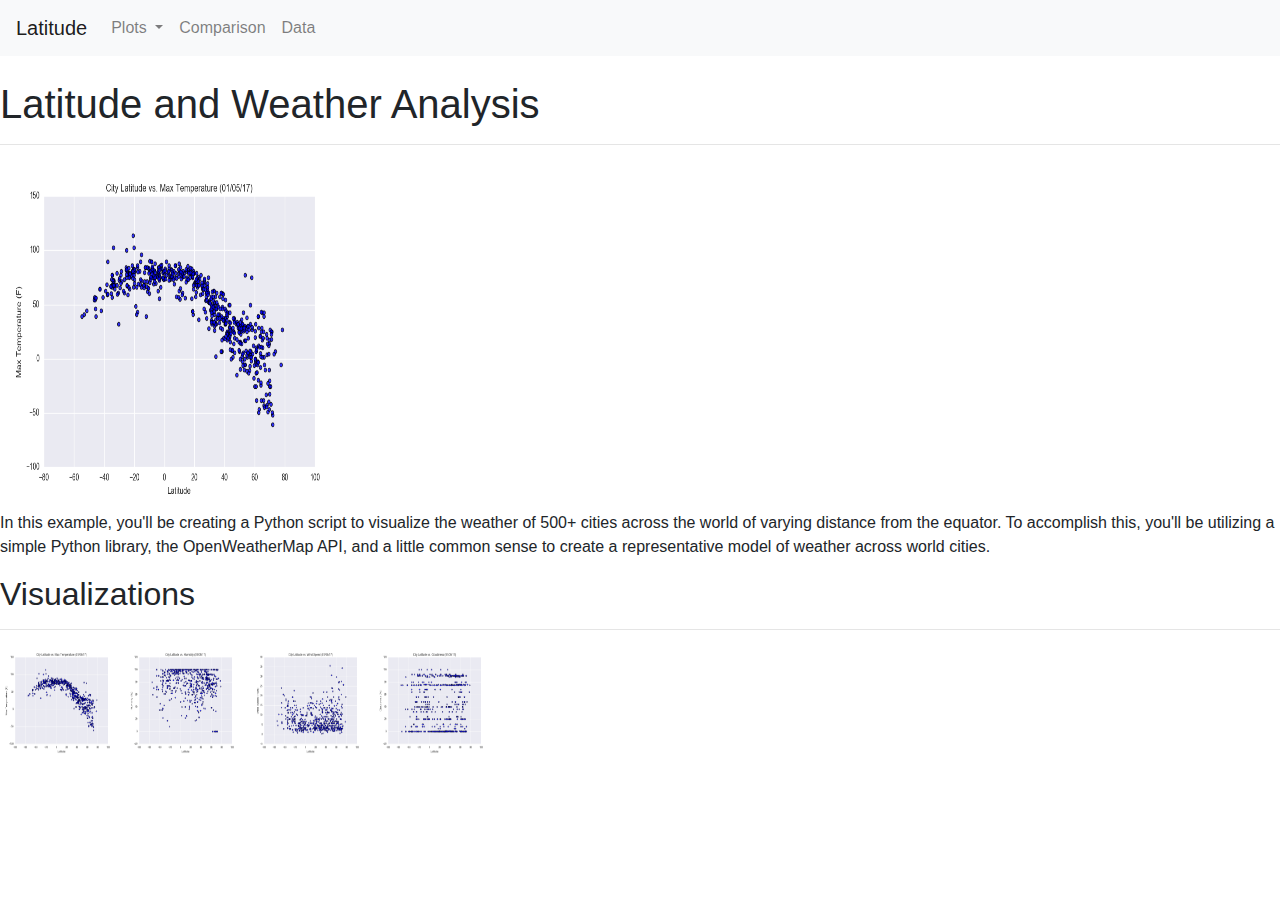
==== index.html @ 29a254b0 "Update index.html" ====
<!DOCTYPE html>
<html lang="en-us">

<head>
    <meta charset="UTF-8">
    <title>Summary: Latitude vs. X</title>
    <link rel="stylesheet" href="https://stackpath.bootstrapcdn.com/bootstrap/4.3.1/css/bootstrap.min.css" integrity="sha384-ggOyR0iXCbMQv3Xipma34MD+dH/1fQ784/j6cY/iJTQUOhcWr7x9JvoRxT2MZw1T" crossorigin="anonymous">
</head>
<body>
    <nav class="navbar navbar-expand-lg navbar-light bg-light">
        <a class="navbar-brand" href="index.html">Latitude</a>
        <button class="navbar-toggler" type="button" data-toggle="collapse" data-target="#navbarSupportedContent" aria-controls="navbarSupportedContent" aria-expanded="false" aria-label="Toggle navigation">
          <span class="navbar-toggler-icon"></span>
        </button>
        <div class="collapse navbar-collapse" id="navbarSupportedContent">
            <ul class="navbar-nav mr-auto">
                <li class="nav-item dropdown">
                    <a class="nav-link dropdown-toggle" href="#" id="navbarDropdown" role="button" data-toggle="dropdown" aria-haspopup="true" aria-expanded="false">
                      Plots
                    </a>
                    <div class="dropdown-menu" aria-labelledby="dropdownMenuLink">
                        <a class="dropdown-item" href="./assets/temperature.html">Temperature</a>
                        <a class="dropdown-item" href="./assets/humidity.html">Humidity</a>
                        <a class="dropdown-item" href="./assets/cloudiness.html">Cloudiness</a>
                        <a class="dropdown-item" href="./assets/windspeed.html">Wind Speed</a>
                    </div>
                </li>
                <li class="nav-item">
                    <a class="nav-link" href="./assets/comparison.html">Comparison</a>
                </li>
                <li class="nav-item">
                    <a class="nav-link" href="./assets/data.html">Data</a>
                </li>
            </ul>
        </div>
    
        
    </nav>
</br>
    <div>
        <h1>Latitude and Weather Analysis</h1>
        <hr>
            <img width=350 height=350 src="./Visualizations/Fig1.png">
            <p> In this example, you'll be creating a Python script to visualize the weather of 500+ cities across the world of varying distance from the equator. To accomplish this, you'll be utilizing a simple Python library, the OpenWeatherMap API, and a little common sense to create a representative model of weather across world cities.
            </p>
    </div>
    <div>
        <h2>Visualizations</h2>
        <hr>
            <a href="./assets/temperature.html">
            <img width=120 height=112 src="./Visualizations/Fig1.png">
            </a>
            <a href="./assets/humidity.html">
            <img width=120 height=112 src="./Visualizations/Fig2.png">
            </a>
            <a href="./assets/windspeed.html">
            <img width=120 height=112 src="./Visualizations/Fig4.png">
            </a>
            <a href="./assets/cloudiness.html">
            <img width=120 height=112 src="./Visualizations/Fig3.png">
            </a>
    </div>
    
</body>
</html>
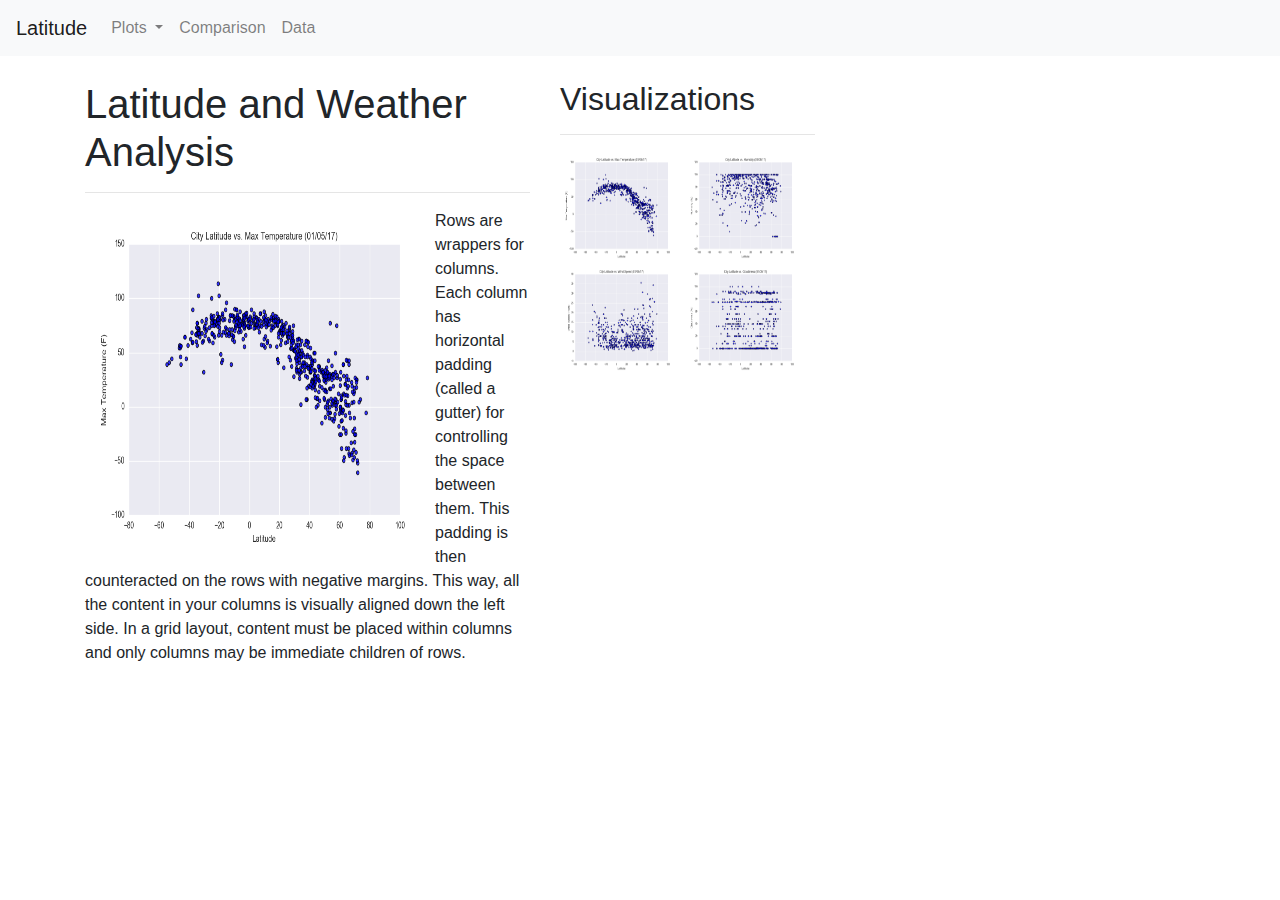
==== commit 89ab4de7: "progress" ====
--- a/index.html
+++ b/index.html
@@ -5,25 +5,31 @@
     <meta charset="UTF-8">
     <title>Summary: Latitude vs. X</title>
     <link rel="stylesheet" href="https://stackpath.bootstrapcdn.com/bootstrap/4.3.1/css/bootstrap.min.css" integrity="sha384-ggOyR0iXCbMQv3Xipma34MD+dH/1fQ784/j6cY/iJTQUOhcWr7x9JvoRxT2MZw1T" crossorigin="anonymous">
+    <script src="https://code.jquery.com/jquery-3.3.1.slim.min.js" integrity="sha384-q8i/X+965DzO0rT7abK41JStQIAqVgRVzpbzo5smXKp4YfRvH+8abtTE1Pi6jizo" crossorigin="anonymous"></script>
+    <script src="https://cdnjs.cloudflare.com/ajax/libs/popper.js/1.14.7/umd/popper.min.js" integrity="sha384-UO2eT0CpHqdSJQ6hJty5KVphtPhzWj9WO1clHTMGa3JDZwrnQq4sF86dIHNDz0W1" crossorigin="anonymous"></script>
+    <script src="https://stackpath.bootstrapcdn.com/bootstrap/4.3.1/js/bootstrap.min.js" integrity="sha384-JjSmVgyd0p3pXB1rRibZUAYoIIy6OrQ6VrjIEaFf/nJGzIxFDsf4x0xIM+B07jRM" crossorigin="anonymous"></script>
+  
 </head>
 <body>
     <nav class="navbar navbar-expand-lg navbar-light bg-light">
-        <a class="navbar-brand" href="index.html">Latitude</a>
-        <button class="navbar-toggler" type="button" data-toggle="collapse" data-target="#navbarSupportedContent" aria-controls="navbarSupportedContent" aria-expanded="false" aria-label="Toggle navigation">
-          <span class="navbar-toggler-icon"></span>
-        </button>
+        <div>
+            <a class="navbar-brand" href="index.html">Latitude</a>
+            <button class="navbar-toggler" type="button" data-toggle="collapse" data-target="#navbarSupportedContent" aria-controls="navbarSupportedContent" aria-expanded="false" aria-label="Toggle navigation">
+                <span class="navbar-toggler-icon"></span>
+            </button>
+        </div>
         <div class="collapse navbar-collapse" id="navbarSupportedContent">
             <ul class="navbar-nav mr-auto">
                 <li class="nav-item dropdown">
-                    <a class="nav-link dropdown-toggle" href="#" id="navbarDropdown" role="button" data-toggle="dropdown" aria-haspopup="true" aria-expanded="false">
+                    <a class="nav-link dropdown-toggle" id="navbarDropdown" role="button" data-toggle="dropdown" aria-haspopup="true" aria-expanded="false">
                       Plots
                     </a>
-                    <div class="dropdown-menu" aria-labelledby="dropdownMenuLink">
+                    <ul class="dropdown-menu" role="menu" aria-labelledby="navbarDropdown">
                         <a class="dropdown-item" href="./assets/temperature.html">Temperature</a>
                         <a class="dropdown-item" href="./assets/humidity.html">Humidity</a>
                         <a class="dropdown-item" href="./assets/cloudiness.html">Cloudiness</a>
                         <a class="dropdown-item" href="./assets/windspeed.html">Wind Speed</a>
-                    </div>
+                    </ul>
                 </li>
                 <li class="nav-item">
                     <a class="nav-link" href="./assets/comparison.html">Comparison</a>
@@ -37,29 +43,33 @@
         
     </nav>
 </br>
-    <div>
-        <h1>Latitude and Weather Analysis</h1>
-        <hr>
-            <img width=350 height=350 src="./Visualizations/Fig1.png">
-            <p> In this example, you'll be creating a Python script to visualize the weather of 500+ cities across the world of varying distance from the equator. To accomplish this, you'll be utilizing a simple Python library, the OpenWeatherMap API, and a little common sense to create a representative model of weather across world cities.
-            </p>
+    <div class="container">
+        <div class="row">
+            <div class="col-lg-5 col-md-9">
+                <h1>Latitude and Weather Analysis</h1>
+                <hr>
+                    <img width=350 height=350 src="./Visualizations/Fig1.png" alt="welcome" align="left">
+                    <p> Rows are wrappers for columns. Each column has horizontal padding (called a gutter) for controlling the space between them. This padding is then counteracted on the rows with negative margins. This way, all the content in your columns is visually aligned down the left side.
+                        In a grid layout, content must be placed within columns and only columns may be immediate children of rows.
+                    </p>
+            </div>
+            <div class="col-lg-3 col-md-9">
+                <h2>Visualizations</h2>
+                <hr>
+                    <a href="./assets/temperature.html">
+                    <img width=120 height=112 src="./Visualizations/Fig1.png">
+                    </a>
+                    <a href="./assets/humidity.html">
+                    <img width=120 height=112 src="./Visualizations/Fig2.png">
+                    </a>
+                    <a href="./assets/windspeed.html">
+                    <img width=120 height=112 src="./Visualizations/Fig4.png">
+                    </a>
+                    <a href="./assets/cloudiness.html">
+                    <img width=120 height=112 src="./Visualizations/Fig3.png">
+                    </a>
+            </div>
+        </div>
     </div>
-    <div>
-        <h2>Visualizations</h2>
-        <hr>
-            <a href="./assets/temperature.html">
-            <img width=120 height=112 src="./Visualizations/Fig1.png">
-            </a>
-            <a href="./assets/humidity.html">
-            <img width=120 height=112 src="./Visualizations/Fig2.png">
-            </a>
-            <a href="./assets/windspeed.html">
-            <img width=120 height=112 src="./Visualizations/Fig4.png">
-            </a>
-            <a href="./assets/cloudiness.html">
-            <img width=120 height=112 src="./Visualizations/Fig3.png">
-            </a>
-    </div>
-    
 </body>
 </html>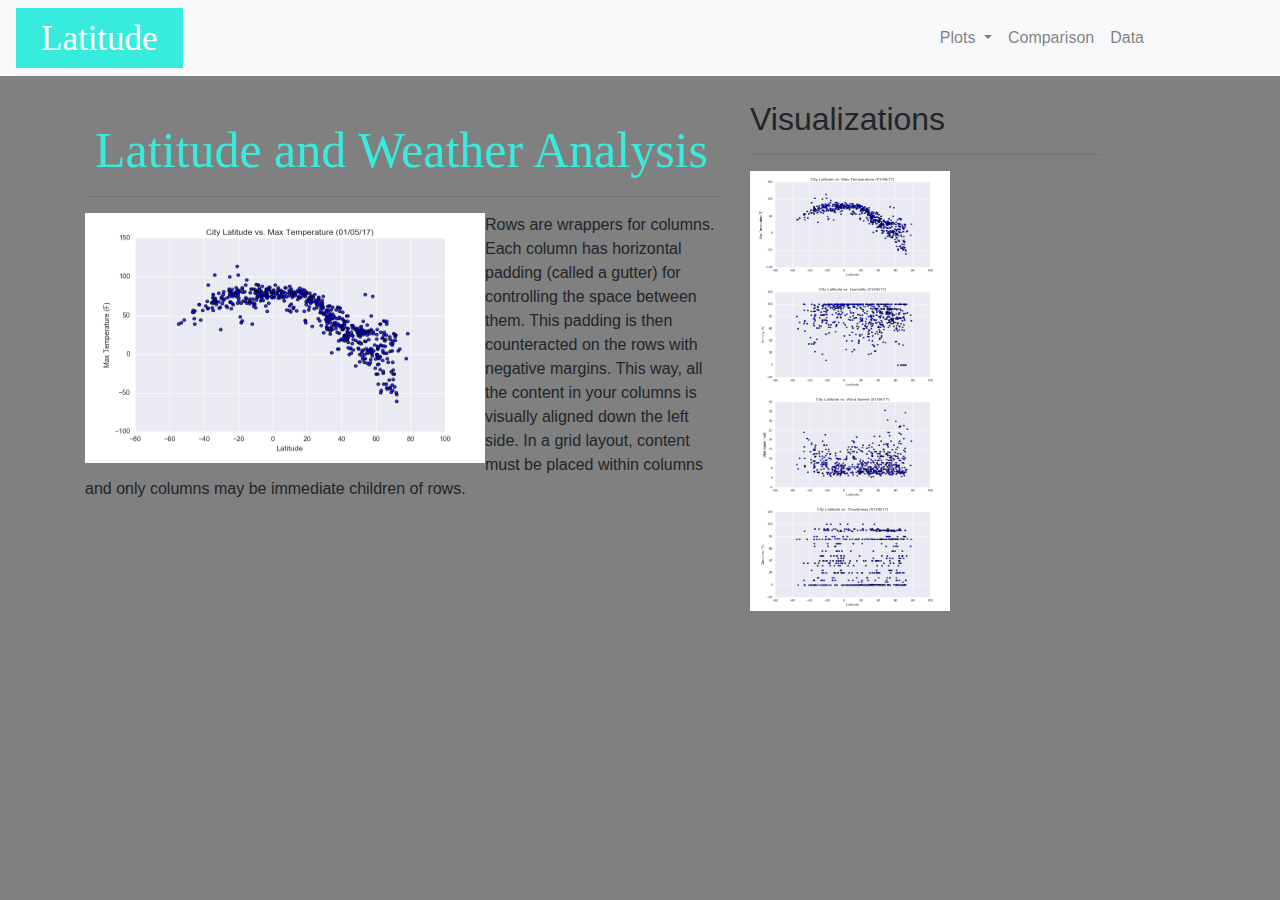
==== commit 63a40351: "styling" ====
--- a/index.html
+++ b/index.html
@@ -5,20 +5,21 @@
     <meta charset="UTF-8">
     <title>Summary: Latitude vs. X</title>
     <link rel="stylesheet" href="https://stackpath.bootstrapcdn.com/bootstrap/4.3.1/css/bootstrap.min.css" integrity="sha384-ggOyR0iXCbMQv3Xipma34MD+dH/1fQ784/j6cY/iJTQUOhcWr7x9JvoRxT2MZw1T" crossorigin="anonymous">
+    <link rel="stylesheet" href="style.css">
     <script src="https://code.jquery.com/jquery-3.3.1.slim.min.js" integrity="sha384-q8i/X+965DzO0rT7abK41JStQIAqVgRVzpbzo5smXKp4YfRvH+8abtTE1Pi6jizo" crossorigin="anonymous"></script>
     <script src="https://cdnjs.cloudflare.com/ajax/libs/popper.js/1.14.7/umd/popper.min.js" integrity="sha384-UO2eT0CpHqdSJQ6hJty5KVphtPhzWj9WO1clHTMGa3JDZwrnQq4sF86dIHNDz0W1" crossorigin="anonymous"></script>
     <script src="https://stackpath.bootstrapcdn.com/bootstrap/4.3.1/js/bootstrap.min.js" integrity="sha384-JjSmVgyd0p3pXB1rRibZUAYoIIy6OrQ6VrjIEaFf/nJGzIxFDsf4x0xIM+B07jRM" crossorigin="anonymous"></script>
   
 </head>
-<body>
+<body class="body_background">
     <nav class="navbar navbar-expand-lg navbar-light bg-light">
         <div>
-            <a class="navbar-brand" href="index.html">Latitude</a>
+            <a class="navbar-brand" style="color:white" href="index.html">Latitude</a>
             <button class="navbar-toggler" type="button" data-toggle="collapse" data-target="#navbarSupportedContent" aria-controls="navbarSupportedContent" aria-expanded="false" aria-label="Toggle navigation">
                 <span class="navbar-toggler-icon"></span>
             </button>
         </div>
-        <div class="collapse navbar-collapse" id="navbarSupportedContent">
+        <div class="collapse navbar-collapse right-align" id="navbarSupportedContent">
             <ul class="navbar-nav mr-auto">
                 <li class="nav-item dropdown">
                     <a class="nav-link dropdown-toggle" id="navbarDropdown" role="button" data-toggle="dropdown" aria-haspopup="true" aria-expanded="false">
@@ -39,34 +40,32 @@
                 </li>
             </ul>
         </div>
-    
-        
     </nav>
 </br>
     <div class="container">
         <div class="row">
-            <div class="col-lg-5 col-md-9">
-                <h1>Latitude and Weather Analysis</h1>
+            <div class="col-lg-7 col-md-9">
+                <h1 class="page-title">Latitude and Weather Analysis</h1>
                 <hr>
-                    <img width=350 height=350 src="./Visualizations/Fig1.png" alt="welcome" align="left">
+                    <img width=400 height=250 src="./Visualizations/Fig1.png" alt="welcome" align="left">
                     <p> Rows are wrappers for columns. Each column has horizontal padding (called a gutter) for controlling the space between them. This padding is then counteracted on the rows with negative margins. This way, all the content in your columns is visually aligned down the left side.
                         In a grid layout, content must be placed within columns and only columns may be immediate children of rows.
                     </p>
             </div>
-            <div class="col-lg-3 col-md-9">
+            <div class="col-lg-4 col-md-9">
                 <h2>Visualizations</h2>
                 <hr>
                     <a href="./assets/temperature.html">
-                    <img width=120 height=112 src="./Visualizations/Fig1.png">
+                    <img width=200 height=110 src="./Visualizations/Fig1.png">
                     </a>
                     <a href="./assets/humidity.html">
-                    <img width=120 height=112 src="./Visualizations/Fig2.png">
+                    <img width=200 height=110 src="./Visualizations/Fig2.png">
                     </a>
                     <a href="./assets/windspeed.html">
-                    <img width=120 height=112 src="./Visualizations/Fig4.png">
+                    <img width=200 height=110 src="./Visualizations/Fig4.png">
                     </a>
                     <a href="./assets/cloudiness.html">
-                    <img width=120 height=112 src="./Visualizations/Fig3.png">
+                    <img width=200 height=110 src="./Visualizations/Fig3.png">
                     </a>
             </div>
         </div>
--- a/style.css
+++ b/style.css
@@ -0,0 +1,27 @@
+.body_background {
+    background-color: gray;
+}
+
+.navbar-brand {
+    height: 60px;
+    padding-left: 25px;
+    padding-right: 25px;
+    background:rgb(56, 236, 221);
+    font-style: bold;
+    font-size: 35px;
+    font-family: New Century Schoolbook, TeX Gyre Schola, serif;
+  }
+
+  .right-align {
+    position: absolute;
+    right: 10%;
+  }
+
+    .page-title {
+        padding-top: 20px;
+        padding-left: 10px;
+        font-size: 50px;
+        font-family: New Century Schoolbook, TeX Gyre Schola, serif;;
+        font-style: bold;
+        color: rgb(56, 236, 221);
+      }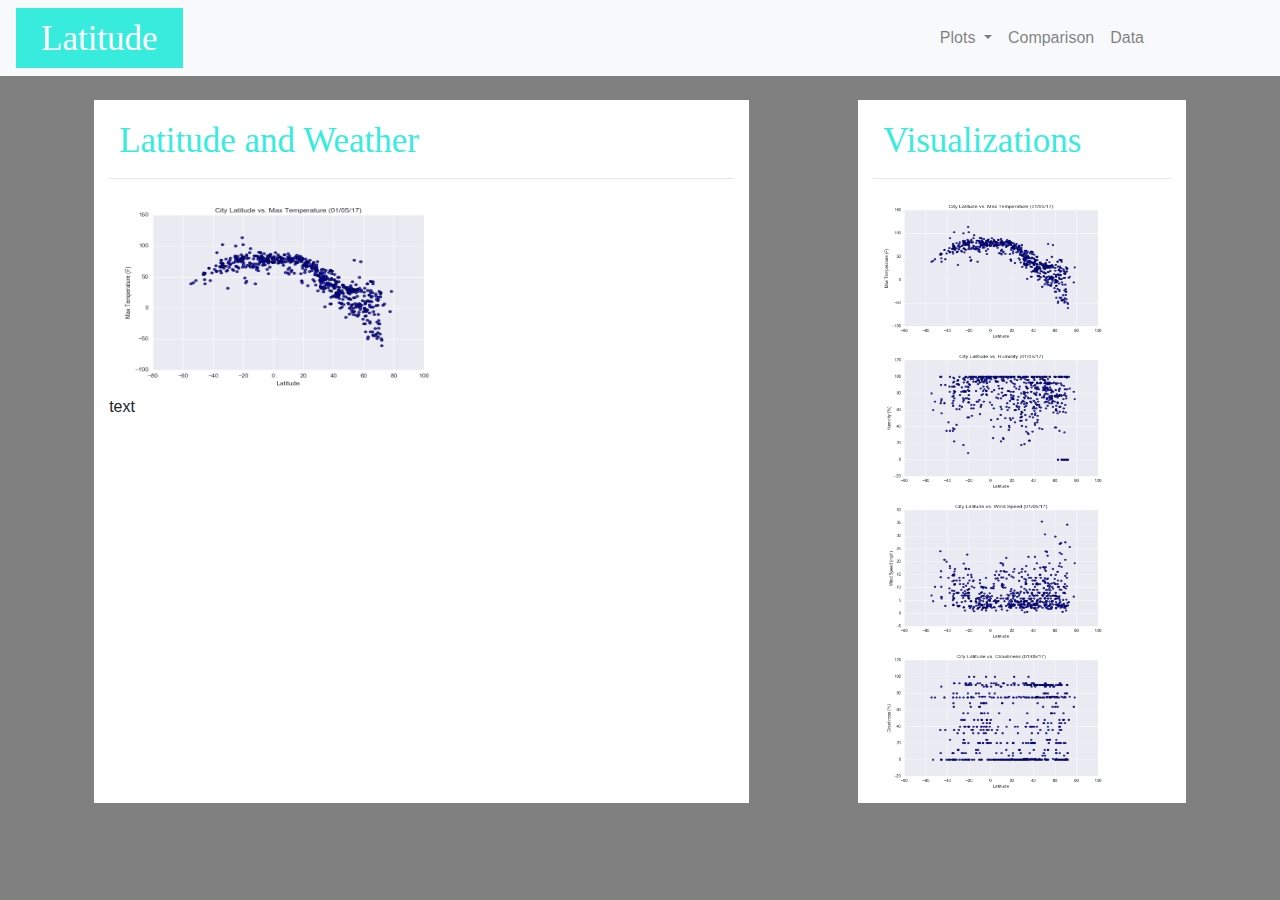
==== commit 664c99fa: "progress" ====
--- a/index.html
+++ b/index.html
@@ -42,33 +42,31 @@
         </div>
     </nav>
 </br>
-    <div class="container">
-        <div class="row">
-            <div class="col-lg-7 col-md-9">
-                <h1 class="page-title">Latitude and Weather Analysis</h1>
-                <hr>
-                    <img width=400 height=250 src="./Visualizations/Fig1.png" alt="welcome" align="left">
-                    <p> Rows are wrappers for columns. Each column has horizontal padding (called a gutter) for controlling the space between them. This padding is then counteracted on the rows with negative margins. This way, all the content in your columns is visually aligned down the left side.
-                        In a grid layout, content must be placed within columns and only columns may be immediate children of rows.
-                    </p>
-            </div>
-            <div class="col-lg-4 col-md-9">
-                <h2>Visualizations</h2>
-                <hr>
-                    <a href="./assets/temperature.html">
-                    <img width=200 height=110 src="./Visualizations/Fig1.png">
-                    </a>
-                    <a href="./assets/humidity.html">
-                    <img width=200 height=110 src="./Visualizations/Fig2.png">
-                    </a>
-                    <a href="./assets/windspeed.html">
-                    <img width=200 height=110 src="./Visualizations/Fig4.png">
-                    </a>
-                    <a href="./assets/cloudiness.html">
-                    <img width=200 height=110 src="./Visualizations/Fig3.png">
-                    </a>
-            </div>
-        </div>
+<section class="row">
+    <div class="col-lg-6 col-md-10 offset-1 section">
+        <h1 class="page-title"> Latitude and Weather</h1>
+        <hr>
+            <img width=350 height=200 src="./Visualizations/Fig1.png">
+        <br>
+            <p class="page-text"> text</p>
+        </br>
     </div>
+    <div class="col-lg-3 col-md-10 offset-1 section">
+        <h2 class="page-title"> Visualizations<h2>
+        <hr>
+            <a href="./assets/temperature.html">
+            <img width=250 height=150 src="./Visualizations/Fig1.png">
+            </a>
+            <a href="./assets/humidity.html">
+            <img width=250 height=150 src="./Visualizations/Fig2.png">
+            </a>
+            <a href="./assets/windspeed.html">
+            <img width=250 height=150 src="./Visualizations/Fig4.png">
+            </a>
+            <a href="./assets/cloudiness.html">
+            <img width=250 height=150 src="./Visualizations/Fig3.png">
+            </a>
+    </div>
+</section>
 </body>
 </html>--- a/style.css
+++ b/style.css
@@ -20,8 +20,16 @@
     .page-title {
         padding-top: 20px;
         padding-left: 10px;
-        font-size: 50px;
+        font-size: 35px;
         font-family: New Century Schoolbook, TeX Gyre Schola, serif;;
         font-style: bold;
         color: rgb(56, 236, 221);
+        background: white
+      }
+
+      .page-text {
+          background: white
+      }
+      .section {
+          background:white
       }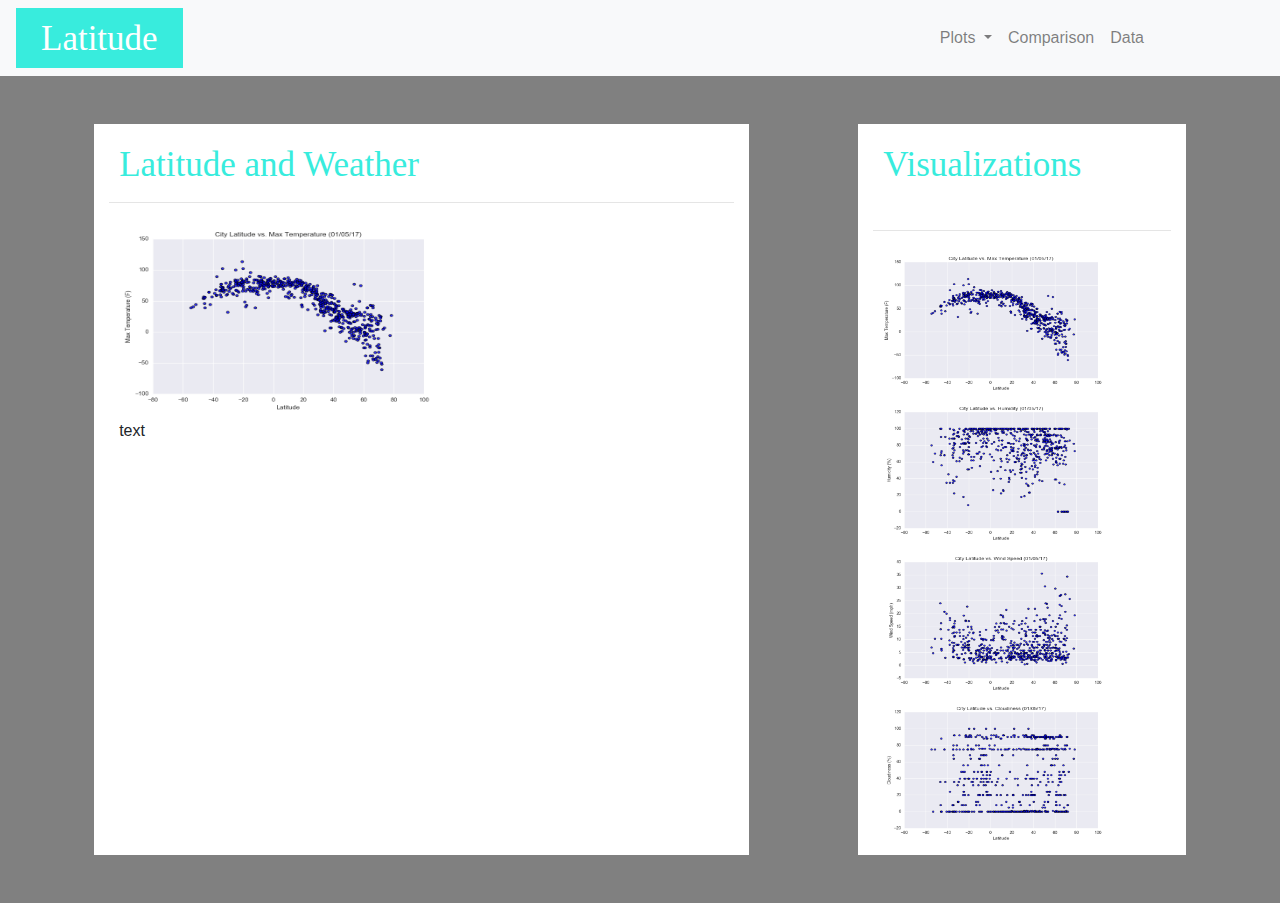
==== commit 98f5a6f9: "progress" ====
--- a/index.html
+++ b/index.html
@@ -42,6 +42,7 @@
         </div>
     </nav>
 </br>
+<br>
 <section class="row">
     <div class="col-lg-6 col-md-10 offset-1 section">
         <h1 class="page-title"> Latitude and Weather</h1>
@@ -69,4 +70,6 @@
     </div>
 </section>
 </body>
+<br>
+<br>
 </html>--- a/style.css
+++ b/style.css
@@ -20,6 +20,7 @@
     .page-title {
         padding-top: 20px;
         padding-left: 10px;
+        padding-right: 10px;
         font-size: 35px;
         font-family: New Century Schoolbook, TeX Gyre Schola, serif;;
         font-style: bold;
@@ -28,8 +29,36 @@
       }
 
       .page-text {
-          background: white
+          background: white;
+          padding-left: 10px
       }
       .section {
           background:white
+      }
+      table {
+        font-family: arial, sans-serif;
+        border-collapse: collapse;
+        width: 100%;
+      }
+      
+      td, th {
+        border: 1px solid #dddddd;
+        text-align: left;
+        padding: 8px;
+      }
+      
+      tr:nth-child(even) {
+        background-color: #dddddd;
+      }
+
+      h2 {
+        padding-top: 20px;
+        font-size: 25px;
+        font-family: New Century Schoolbook, TeX Gyre Schola, serif;;
+        font-style: bold;
+        color: rgb(56, 236, 221);
+      }
+
+      .center {
+        text-align: center:
       }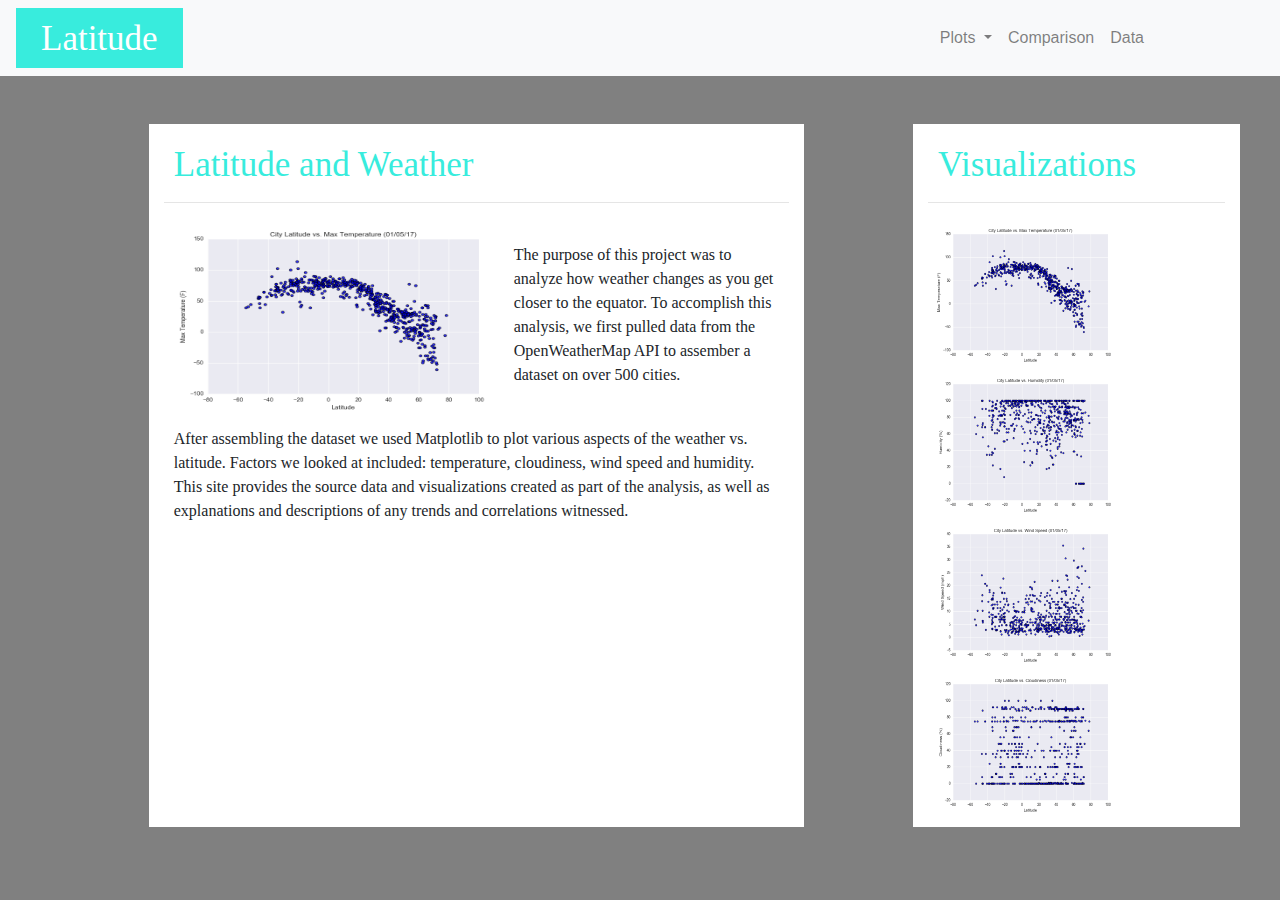
==== commit 726d28d1: "progress" ====
--- a/index.html
+++ b/index.html
@@ -44,28 +44,30 @@
 </br>
 <br>
 <section class="row">
-    <div class="col-lg-6 col-md-10 offset-1 section">
+    <div class="col-lg-6 offset-1 section">
         <h1 class="page-title"> Latitude and Weather</h1>
         <hr>
-            <img width=350 height=200 src="./Visualizations/Fig1.png">
+            <img style="float:left" width=350 height=200 src="./Visualizations/Fig1.png">
         <br>
-            <p class="page-text"> text</p>
+            <p class="page-text">The purpose of this project was to analyze how weather changes as you get closer to the equator. To accomplish this analysis, we first pulled data from the OpenWeatherMap API to assember a dataset on over 500 cities.</p>
+            <br>
+            <p class="page-text">After assembling the dataset we used Matplotlib to plot various aspects of the weather vs. latitude. Factors we looked at included: temperature, cloudiness, wind speed and humidity. This site provides the source data and visualizations created as part of the analysis, as well as explanations and descriptions of any trends and correlations witnessed.</p>
         </br>
     </div>
-    <div class="col-lg-3 col-md-10 offset-1 section">
+    <div class="col-lg-3 offset-1 section">
         <h2 class="page-title"> Visualizations<h2>
         <hr>
             <a href="./assets/temperature.html">
-            <img width=250 height=150 src="./Visualizations/Fig1.png">
+            <img width=200 height=150 src="./Visualizations/Fig1.png" alt="Temperature">
             </a>
             <a href="./assets/humidity.html">
-            <img width=250 height=150 src="./Visualizations/Fig2.png">
+            <img width=200 height=150 src="./Visualizations/Fig2.png">
             </a>
             <a href="./assets/windspeed.html">
-            <img width=250 height=150 src="./Visualizations/Fig4.png">
+            <img width=200 height=150 src="./Visualizations/Fig4.png">
             </a>
             <a href="./assets/cloudiness.html">
-            <img width=250 height=150 src="./Visualizations/Fig3.png">
+            <img width=200 height=150 src="./Visualizations/Fig3.png">
             </a>
     </div>
 </section>
--- a/style.css
+++ b/style.css
@@ -17,48 +17,50 @@
     right: 10%;
   }
 
-    .page-title {
+.page-title {
         padding-top: 20px;
         padding-left: 10px;
         padding-right: 10px;
         font-size: 35px;
-        font-family: New Century Schoolbook, TeX Gyre Schola, serif;;
+        font-family: New Century Schoolbook, TeX Gyre Schola, serif;
         font-style: bold;
         color: rgb(56, 236, 221);
         background: white
       }
 
-      .page-text {
+.page-text {
           background: white;
-          padding-left: 10px
+          padding-left: 10px;
+          padding-right: 10px;
+          font-family: New Century Schoolbook, TeX Gyre Schola, serif;
       }
-      .section {
+.section {
           background:white
       }
-      table {
+table {
         font-family: arial, sans-serif;
         border-collapse: collapse;
         width: 100%;
       }
       
-      td, th {
+td, th {
         border: 1px solid #dddddd;
         text-align: left;
         padding: 8px;
       }
       
-      tr:nth-child(even) {
+tr:nth-child(even) {
         background-color: #dddddd;
       }
 
-      h2 {
+.center {
         padding-top: 20px;
         font-size: 25px;
         font-family: New Century Schoolbook, TeX Gyre Schola, serif;;
         font-style: bold;
         color: rgb(56, 236, 221);
+        text-align: center;
       }
-
-      .center {
-        text-align: center:
+      .row {
+        justify-content: center
       }